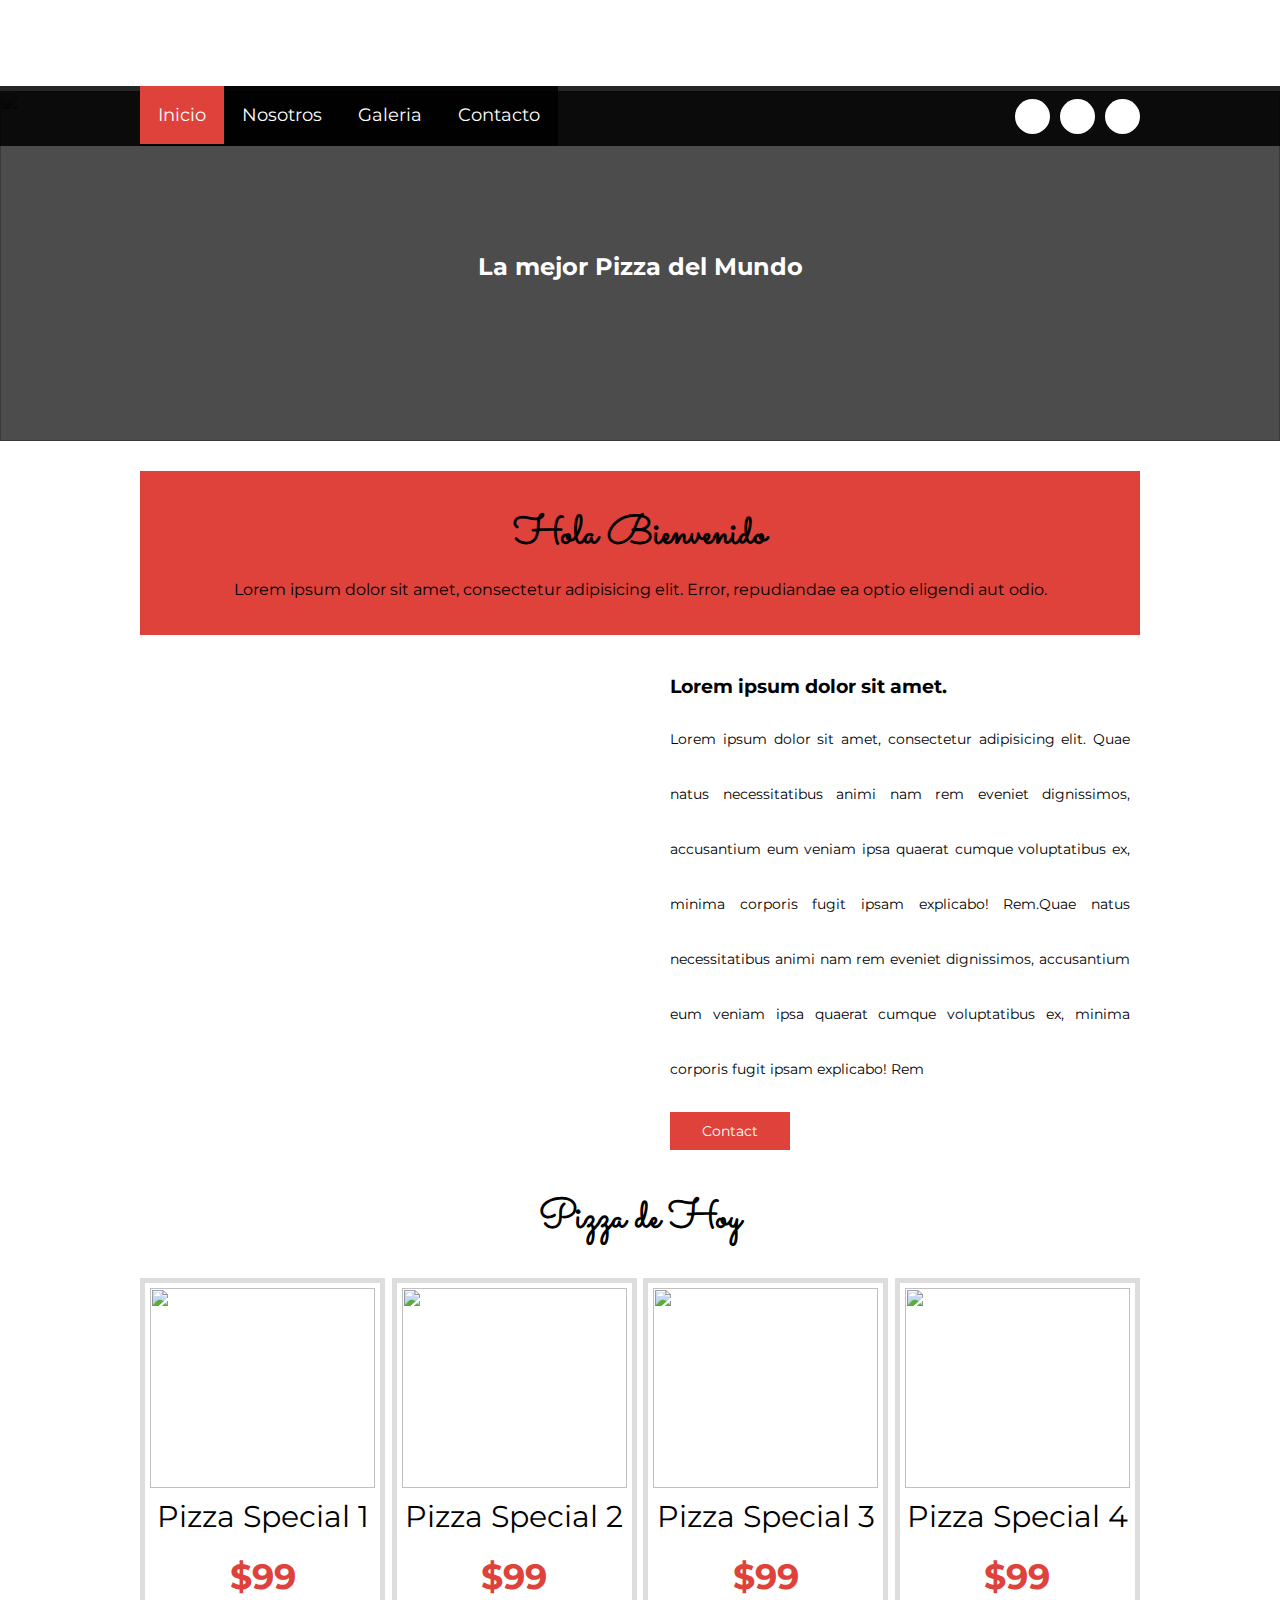
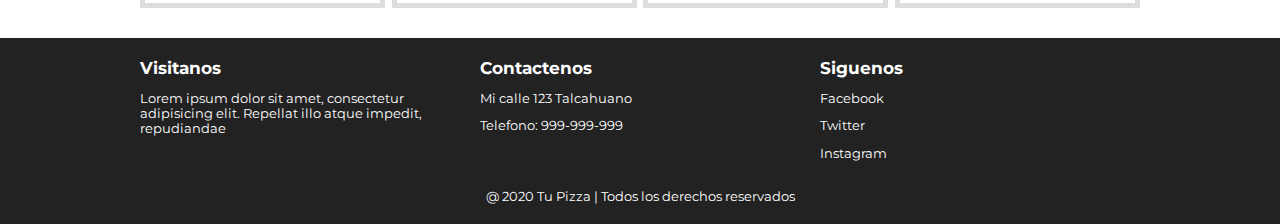
==== index.html @ 646cb121 "orden en index y en estilo (working)" ====
<!DOCTYPE html>
<html lang="es">
<head>
    <meta charset="UTF-8">
    <title>Home</title>
    <meta name="viewport" content="width=device-width, user-scalable=yes, initial-scale=1.0, maximum-scale=2.0, minimum-scale=1.0">
    <link rel="stylesheet" href="css/estilo.css">
    <link href="https://file.myfontastic.com/3j45yvRpaWhzeStdASehh9/icons.css" rel="stylesheet">
</head>

<body>
<!--cabezera con logo y datos-->
    <header class="main-header">
        <div class="container container--flex">
            <div class="logo-container column column--50">
                <h1 class="logo">Tu Pizza</h1>
            </div>
            <div class="main-header__contactInfo column column--50">
                <p class="main-header__contactInfo__phone">
                    <span class="icon-phone">999-9999
                    </span>
                </p>
                <p class="main-header__contactInfo__addres">
                    <span class="icon-location">Mi calle 123 Talcahuano</span>
                </p>
                
            </div>
        </div>
    </header>

<!-- menu navegacion -->
    <nav class="main_nav">
        <div class="container container--flex">
            <span class="icon-menu" id="btnmenu"></span>
            <ul class="menu" id="menu">
                <li class="menu__item"><a href="/" class="menu__link menu__link--select">Inicio</a></li>
                <li class="menu__item"><a href="nosotros.html" class="menu__link">Nosotros</a></li>
                <li class="menu__item"><a href="galeria.html" class="menu__link">Galeria</a></li>
                <li class="menu__item"><a href="contacto.html" class="menu__link">Contacto</a></li>
            </ul>
            <div class="social-icon">
                <a href="" class="social-icon__link"><span class="icon-facebook"></span></a>
                <a href="" class="social-icon__link"><span class="icon-twitter"></span></a>
                <a href="" class="social-icon__link"><span class="icon-instagram"></span></a>
            </div>
        </div>
    </nav>

<!--Banner-->
    <section class="banner">
        <img src="img/banner.jpg" alt="" class="banner__img">
        <div class="banner__content">La mejor Pizza del Mundo</div>
    </section>

<!--principal-->
    <main class="main">

        <section class="group--color">
            <div class="container">
                <h2 class="main__title">Hola Bienvenido</h2>
                <p class="main_txt">
                    Lorem ipsum dolor sit amet, consectetur adipisicing elit. Error, repudiandae ea optio eligendi aut odio.
                </p>
            </div>
        </section>

        <section class="group main__about_description">
            <div class="container container--flex">
                <div class="column column--50">
                    <img src="img/pizza1.jpg" alt="">
                </div>
                <div class="column column--50">
                    <h3 class="column__title">Lorem ipsum dolor sit amet.</h3>
                    <p class="column__txt">Lorem ipsum dolor sit amet, consectetur adipisicing elit. Quae natus necessitatibus animi nam rem eveniet dignissimos, accusantium eum veniam ipsa quaerat cumque voluptatibus ex, minima corporis fugit ipsam explicabo! Rem.Quae natus necessitatibus animi nam rem eveniet dignissimos, accusantium eum veniam ipsa quaerat cumque voluptatibus ex, minima corporis fugit ipsam explicabo! Rem</p>
                    <a href="" class="btn btn--contact">Contact</a>
                </div>
            </div>
        </section>

        <section class="group today-special">
            <h2 class="group__title">Pizza de Hoy</h2>
            <div class="container container--flex">
                <div class="column column--50--25">
                    <img src="img/plato1.jpg" alt="" class="today-special__img">
                    <div class="today-special__tittle">Pizza Special 1</div>
                    <div class="today-special__price">$99</div>
                </div>
                <div class="column column--50--25">
                    <img src="img/plato2.jpg" alt="" class="today-special__img">
                    <div class="today-special__tittle">Pizza Special 2</div>
                    <div class="today-special__price">$99</div>
                </div>
                <div class="column column--50--25">
                    <img src="img/plato3.jpg" alt="" class="today-special__img">
                    <div class="today-special__tittle">Pizza Special 3</div>
                    <div class="today-special__price">$99</div>
                </div>
                <div class="column column--50--25">
                    <img src="img/plato4.jpg" alt="" class="today-special__img">
                    <div class="today-special__tittle">Pizza Special 4</div>
                    <div class="today-special__price">$99</div>
                </div>
            </div>
        </section>
      
    </main>

<!--pie de pagina-->
    <footer class="main-footer">
        <div class="container container--flex">
            <div class="column column--33">
                <h2 class="column__title">Visitanos</h2>
                <p class="column__txt">Lorem ipsum dolor sit amet, consectetur adipisicing elit. Repellat illo atque impedit, repudiandae </p>
            </div>
            <div class="column column--33">
                <h2 class="column__title">Contactenos</h2>
                <p class="column__txt">Mi calle 123 Talcahuano</p>
                <p class="column__txt">Telefono: 999-999-999</p>
               
            </div>
            <div class="column column--33">
                <h2 class="column__title">Siguenos</h2>
                <p class="column__txt"><a href="" class="icon-facebook">Facebook</a></p>
                <p class="column__txt"><a href="" class="icon-twitter">Twitter</a></p>
                <p class="column__txt"><a href="" class="icon-instagram">Instagram</a></p>
            </div>
            <p class="copy">@ 2020 Tu Pizza | Todos los derechos reservados</p>
        </div>
    </footer>

<!--javascript-->
    <script src="js/menu.js"></script>
</body>
</html>
---- css/estilo.css ----
@import url('https://fonts.googleapis.com/css2?family=Montserrat:wght@300&family=Sacramento&display=swap');
*{
    box-sizing: border-box;
}

body{
    font-family: 'Montserrat', sans-serif;
    margin: 0;
}

/*----------------Estilos Base------------------*/
img{
    display: block;
    width: 100%;
    max-width: 100%;
}

h1,h2,h3,h4,h5{
    margin: 0;
}

.container{
    width: 100%;
    margin: auto;
}

.container--flex{
    display: flex;
    flex-wrap: wrap;
    justify-content: space-between;
    align-items: center;
}

.column{
    width: 100%;
}

/*----------------Estilos Header------------------*/
.main-header{
    width: 100%;
}

.logo{
    font-size: 1.9em;
    color: #de423a;
    padding: 10px;
    font-family: 'Sacramento', cursive;        
}

.main-header__contactInfo__phone{
    background:#de423a;
    color: #fff;
    padding: 10px;
    margin: 0;
}

.main-header__contactInfo__addres{
    padding: 10px;
    margin: 0px;
}

.main-header [class*="icon-"]:before{
    position: relative;
    top:2px;
    right: 3px;
}

/*----------------Estilos Menu------------------*/
.main_nav{
    width: 100%;
    position:relative;
    z-index: 2000;  
    padding: 10px;
}

.icon-menu{
	display: block;
    color: #fff;
    border: 1px solid #fff;
    border-radius: 3px;
    width: 40px;
    height: 40px;
    line-height: 45px;
    text-align: center;
    cursor:pointer;
    font-size: 1.5em;
}

.social-icon{
    display: flex;
    justify-content: space-between;
}

.social-icon [class*="icon-"]{
    color: black;
    margin-left: 10px;
    display: flex;
    justify-content: center;
    align-items: center;
    font-size: 1.3em;
    width: 35px;
    height: 35px;
    background: #fff;
    border-radius: 50%;
}

.social-icon__link{
    text-decoration: none;
}

.menu{    
    position: absolute;
    top: 75px;
    left: 0;
    width: 100%;
    background: rgba(0,0,0,.85);
    padding:0px;
    margin:0px;
    z-index: 2000px;
    list-style: none;
    text-align: center;
    font-size: 18px;
    height: 0;
    overflow: hidden;
	transition: height .3s linear;
}

.menu__link{
    display: block;
    padding: 15px;
    color: white;
    text-align: center;
    text-decoration: none;    
}

.menu__link:hover{
     background-color: #DE423A;
}

.menu__link--select{
    background-color: #DE423A;
    
}

.mostrar{
    height: 210px;
}

/*----------------Estilos Banner------------------*/
.banner{
    margin-top:-55px;
    position: relative;
}

.banner:before {
    content:'';
    position: absolute;
    width: 100%;
    height: 100%;
    background: rgba(0, 0, 0, 0.7);
    z-index: 1000;
    top: 0;
}

.banner__img{
    width: 100%;
    height: 350px;
    object-fit:cover
}

.banner__content {
    width: 70%;
    color: white;
    text-align:center;
    position: absolute;
    z-index: 1500;
    top: 50%;
    left: 50%;
    transform: translateX(-50%) translateY(-50%);
    font-size: 1.5em;
    font-weight:bold; 
}

/*----------------Estilos Principales------------------*/
.group--color .container{
	background-color: #DE423A;
	padding: 10px;
	text-align: center;
}

.main__title{
	margin: 15px 0;
	font-size: 2.8em;
	font-family: 'Sacramento',cursive;	
}

.column__title{
	font-size: 1.3em;
}

.main__about_description .column:nth-child(2){
	padding: 10px;
}

.btn{	
	display: block;
	text-align: center;
	text-decoration: none;
	width: 120px;
	background: #DE423A;
	color: #fff;
	padding:10px;
	margin: 10px auto;
}

.group__title{
	font-family:'Sacramento',cursive;
	text-align: center;
	font-weight: bold;
	font-size: 1.8em;
	margin: 30px;
}

.today-special .column {
	margin-bottom: 30px;
	text-align: center;
}

.today-special__img{
	margin: auto;
	max-width: 350px;
}

.today-special__tittle{
	
	font-size: 1.3em;
	padding-top: 10px;
	padding-bottom: 20px;
}

.today-special__price{
	font-size: 1.5em;
	color: #DE423a;
	font-weight: bold;
}

/*----------------Estilos Principales------------------*/
.main-footer{
	background: #222;
	color: #fff;
	padding: 10px;
	padding-top: 20px;
	padding-bottom: 20px;
	font-size: .8em;
}

.copy{
	text-align: center;
	margin: auto;
	margin-top: 15px;	
}

.main-footer [class*="icon-"] {
	color: #fff;
	text-decoration: none;
}

.main-footer [class*="icon-"]:before{
	position: relative;
	top: 3px;
	right: 5px;
}

/*----------------Estilos Responsivos------------------*/
@media screen and (min-width:480px){
	.logo{
		color: #fff;
	}

	.main-header__contactInfo{
		text-align:right;
	}

	.banner{
		 margin-top: -55px;
		/* z-index: -1000; */
	}

	.main-header__contactInfo__phone{
		background: none;
	}

	.main-header__contactInfo__addres{
		color: #fff;
	}

	.main_nav{
		background:rgba(0,0,0,0.85);
	}

	/* .banner__content{
		font-size:1.5em;
	} */

	.column--50{
		width: 49%;
	}

	.column--50--25{
		width: 49%;
	}

	.column--33{
		width: 32%;
	}
	
	.main__about_description .column:nth-child(2){
		padding-left: 20px;
		font-size: .9em;	
	}

	.main__about_description .btn{
		margin: 0;
	}

	.today-special .column {
		border: 5px solid #ddd;
		padding: 5px;
	}

	.today-special__img{
		height: 200px;
		object-fit: cover;
	}

	.main-footer .container--flex{
		align-items: flex-start;
	}
}

@media screen and (min-width:1024px){
.container{
		width: 1000px
	}

	.logo{
		padding-top: 20px;
		font-size: 2em;	
	}
		
	.main-header__contactInfo__phone,
	.main-header__contactInfo__addres{
		font-size: 1.18em;
		padding-right: 0px;
	}
	
	.main_nav{
    	padding: 0px;
	}
	
	/* .banner__content{
		font-size:2.5em;
	} */
	
	.icon-menu{
		display: none;
	}
	
	.menu{
		position: static;
		display: flex;
		height: 60px;
		width: auto;
	}
	
	.menu__link{
    	padding: 18px;
	}

	.group--color .container{
		margin-top: 30px;
		margin-bottom: 30px;
		padding: 20px
	}

	.main__title{
		font-size: 2.5em;
	}

	.main__about_description .column--50:nth-child(2) .column__txt{
		line-height: 55px;
		text-align: justify;
	}

	.group__title{
		font-size: 2.5em;
	}

	.column--50--25{
		width: 24.5%;
	}

	.today-special__tittle{
		font-size: 1.9em;
	}

	.today-special__price{
	font-size: 2.2em;
	}
}
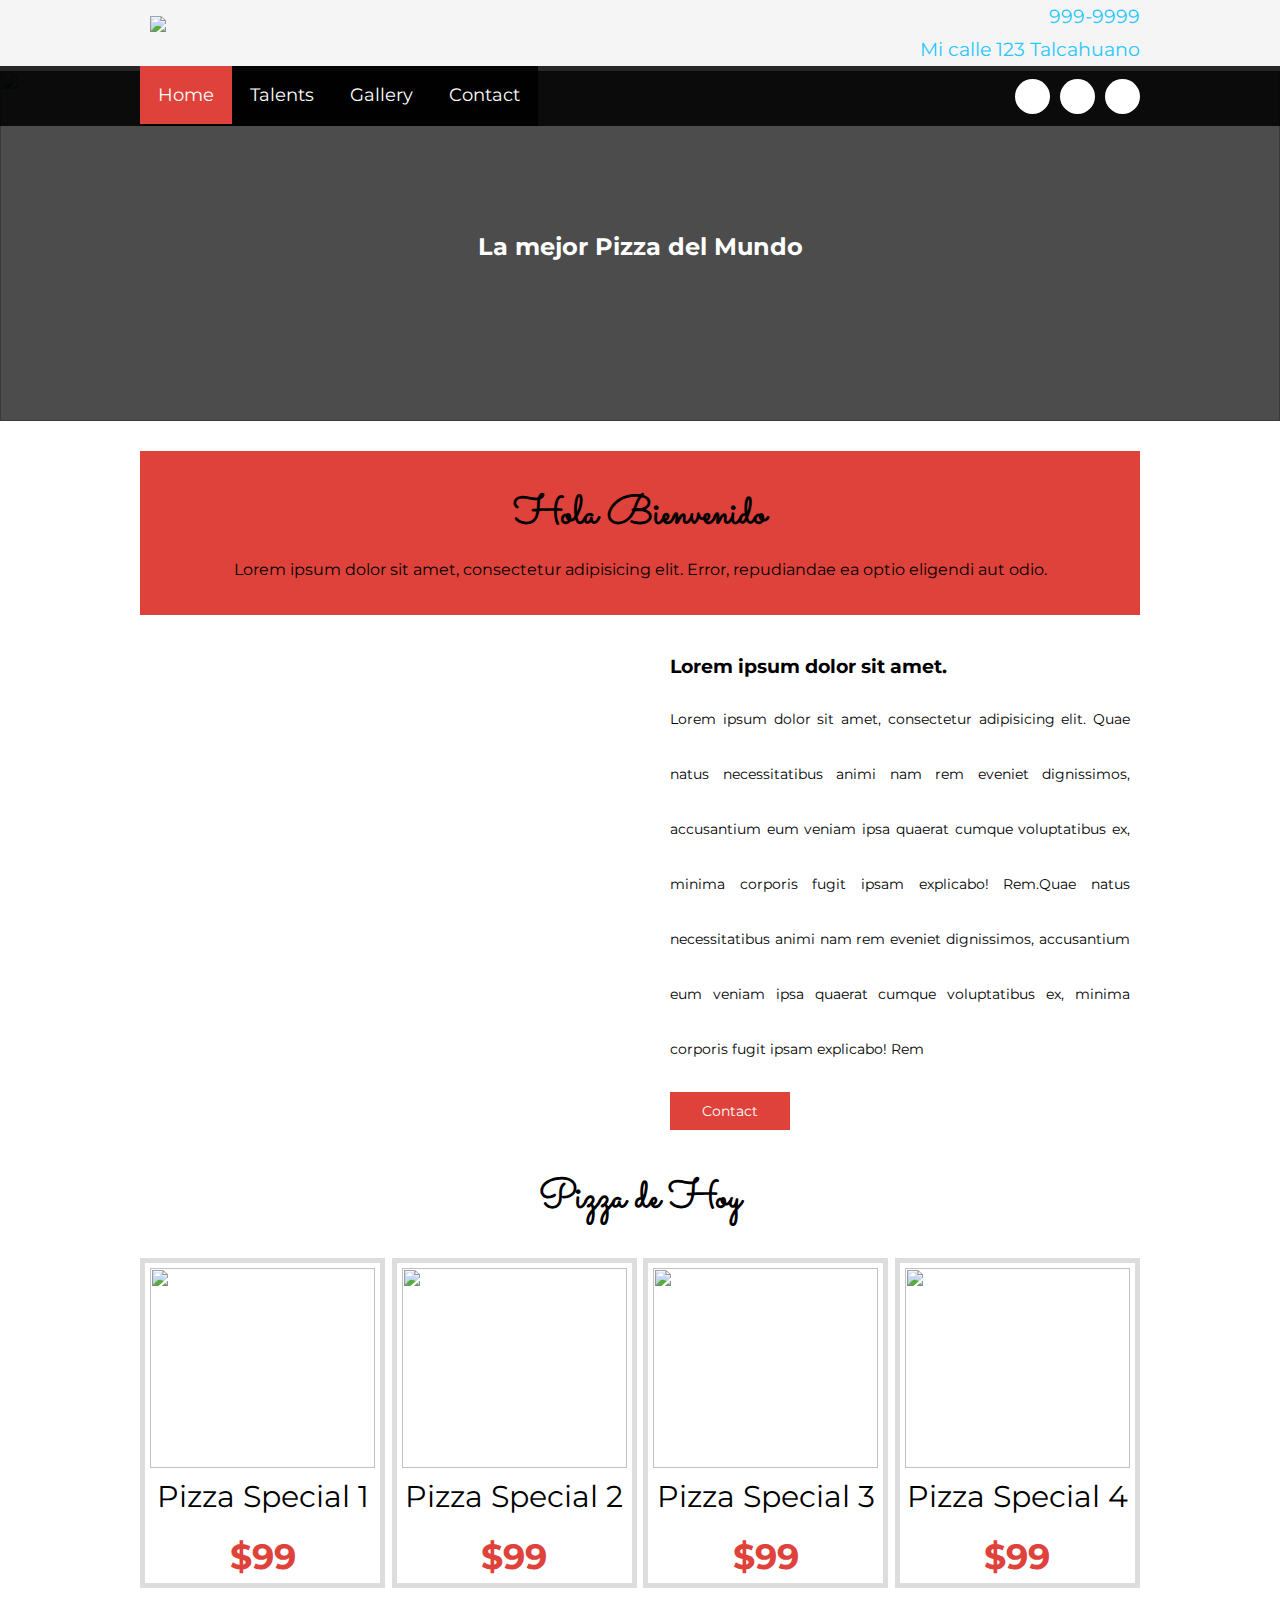
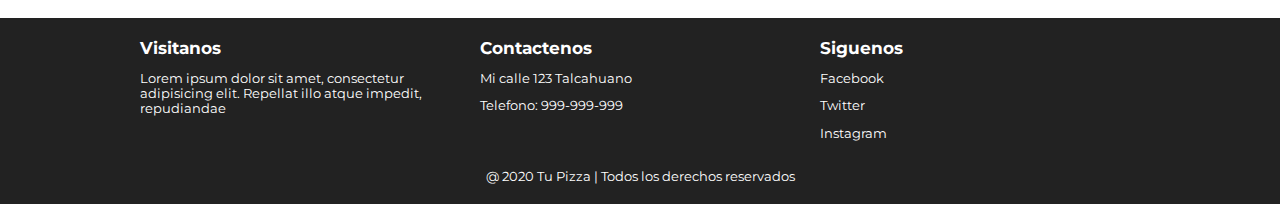
==== commit 06de93ac: "header finished" ====
--- a/index.html
+++ b/index.html
@@ -4,7 +4,7 @@
     <meta charset="UTF-8">
     <title>Home</title>
     <meta name="viewport" content="width=device-width, user-scalable=yes, initial-scale=1.0, maximum-scale=2.0, minimum-scale=1.0">
-    <link rel="stylesheet" href="css/estilo.css">
+    <link rel="stylesheet" href="css/style.css">
     <link href="https://file.myfontastic.com/3j45yvRpaWhzeStdASehh9/icons.css" rel="stylesheet">
 </head>
 
@@ -13,7 +13,10 @@
     <header class="main-header">
         <div class="container container--flex">
             <div class="logo-container column column--50">
-                <h1 class="logo">Tu Pizza</h1>
+                <!-- <a>
+                </a> -->
+                <img class="img-logo " src="./Images/hololive_logo.png"/>
+                <!-- <h1 class="logo">Tu Pizza</h1> -->
             </div>
             <div class="main-header__contactInfo column column--50">
                 <p class="main-header__contactInfo__phone">
@@ -23,7 +26,6 @@
                 <p class="main-header__contactInfo__addres">
                     <span class="icon-location">Mi calle 123 Talcahuano</span>
                 </p>
-                
             </div>
         </div>
     </header>
@@ -33,10 +35,10 @@
         <div class="container container--flex">
             <span class="icon-menu" id="btnmenu"></span>
             <ul class="menu" id="menu">
-                <li class="menu__item"><a href="/" class="menu__link menu__link--select">Inicio</a></li>
-                <li class="menu__item"><a href="nosotros.html" class="menu__link">Nosotros</a></li>
-                <li class="menu__item"><a href="galeria.html" class="menu__link">Galeria</a></li>
-                <li class="menu__item"><a href="contacto.html" class="menu__link">Contacto</a></li>
+                <li class="menu__item"><a href="/" class="menu__link menu__link--select">Home</a></li>
+                <li class="menu__item"><a href="aboutus.html" class="menu__link">Talents</a></li>
+                <li class="menu__item"><a href="gallery.html" class="menu__link">Gallery</a></li>
+                <li class="menu__item"><a href="contact.html" class="menu__link">Contact</a></li>
             </ul>
             <div class="social-icon">
                 <a href="" class="social-icon__link"><span class="icon-facebook"></span></a>
--- a/css/style.css
+++ b/css/style.css
@@ -0,0 +1,423 @@
+@import url('https://fonts.googleapis.com/css2?family=Montserrat:wght@300&family=Sacramento&display=swap');
+*{
+    box-sizing: border-box;
+}
+
+body{
+    font-family: 'Montserrat', sans-serif;
+    margin: 0;
+}
+
+/*----------------Estilos Base------------------*/
+img{
+    display: block;
+    width: 100%;
+    max-width: 100%;
+}
+
+h1,h2,h3,h4,h5{
+    margin: 0;
+}
+
+.container{
+    width: 100%;
+    margin: auto;
+}
+
+.container--flex{
+    display: flex;
+    flex-wrap: wrap;
+    justify-content: space-between;
+    align-items: center;
+}
+
+.column{
+    width: 100%;
+}
+
+/*----------------Estilos Header------------------*/
+.main-header{
+    width: 100%;
+	background-color: whitesmoke;
+
+}
+
+/* .logo{
+    font-size: 1.9em;
+    color: #de423a;
+    padding: 10px;
+    font-family: 'Sacramento', cursive;        
+} */
+
+.img-logo{
+	height: 55px; 
+	width: auto; 
+	padding: 10px;
+	align-self: center;
+}
+
+.main-header__contactInfo__phone{
+    background:#27C7FE;
+    color: whitesmoke;
+    padding: 5px;
+    margin: 0;
+}
+
+.main-header__contactInfo__addres{
+    background:#27C7FE;
+	color: whitesmoke;
+    padding: 5px;
+    margin: 0px;
+}
+
+.main-header [class*="icon-"]:before{
+    position: relative;
+    top:2px;
+    right: 3px;
+}
+
+/*----------------Estilos Menu------------------*/
+.main_nav{
+    width: 100%;
+    position:relative;
+    z-index: 2000;  
+    padding: 10px;
+}
+
+.icon-menu{
+	display: block;
+    color: #ffffff;
+    border: 1px solid #fff;
+    border-radius: 3px;
+    width: 40px;
+    height: 40px;
+    line-height: 45px;
+    text-align: center;
+    cursor:pointer;
+    font-size: 1.5em;
+}
+
+.social-icon{
+    display: flex;
+    justify-content: space-between;
+}
+
+.social-icon [class*="icon-"]{
+    color: black;
+    margin-left: 10px;
+    display: flex;
+    justify-content: center;
+    align-items: center;
+    font-size: 1.3em;
+    width: 35px;
+    height: 35px;
+    background: #fff;
+    border-radius: 50%;
+}
+
+.social-icon__link{
+    text-decoration: none;
+}
+
+.menu{    
+    position: absolute;
+    top: 75px;
+    left: 0;
+    width: 100%;
+    background: rgba(0,0,0,.85);
+    padding:0px;
+    margin:0px;
+    z-index: 2000px;
+    list-style: none;
+    text-align: center;
+    font-size: 18px;
+    height: 0;
+    overflow: hidden;
+	transition: height .3s linear;
+}
+
+.menu__link{
+    display: block;
+    padding: 15px;
+    color: white;
+    text-align: center;
+    text-decoration: none;    
+}
+
+.menu__link:hover{
+     background-color: #DE423A;
+}
+
+.menu__link--select{
+    background-color: #DE423A;
+    
+}
+
+.mostrar{
+    height: 210px;
+}
+
+/*----------------Estilos Banner------------------*/
+.banner{
+    margin-top:-55px;
+    position: relative;
+}
+
+.banner:before {
+    content:'';
+    position: absolute;
+    width: 100%;
+    height: 100%;
+    background: rgba(0, 0, 0, 0.7);
+    z-index: 1000;
+    top: 0;
+}
+
+.banner__img{
+    width: 100%;
+    height: 350px;
+    object-fit:cover
+}
+
+.banner__content {
+    width: 70%;
+    color: rgb(255, 255, 255);
+    text-align:center;
+    position: absolute;
+    z-index: 1500;
+    top: 50%;
+    left: 50%;
+    transform: translateX(-50%) translateY(-50%);
+    font-size: 1.5em;
+    font-weight:bold; 
+}
+
+/*----------------Estilos Principales------------------*/
+.group--color .container{
+	background-color: #DE423A;
+	padding: 10px;
+	text-align: center;
+}
+
+.main__title{
+	margin: 15px 0;
+	font-size: 2.8em;
+	font-family: 'Sacramento',cursive;	
+}
+
+.column__title{
+	font-size: 1.3em;
+}
+
+.main__about_description .column:nth-child(2){
+	padding: 10px;
+}
+
+.btn{	
+	display: block;
+	text-align: center;
+	text-decoration: none;
+	width: 120px;
+	background: #DE423A;
+	color: #fff;
+	padding:10px;
+	margin: 10px auto;
+}
+
+.group__title{
+	font-family:'Sacramento',cursive;
+	text-align: center;
+	font-weight: bold;
+	font-size: 1.8em;
+	margin: 30px;
+}
+
+.today-special .column {
+	margin-bottom: 30px;
+	text-align: center;
+}
+
+.today-special__img{
+	margin: auto;
+	max-width: 350px;
+}
+
+.today-special__tittle{
+	
+	font-size: 1.3em;
+	padding-top: 10px;
+	padding-bottom: 20px;
+}
+
+.today-special__price{
+	font-size: 1.5em;
+	color: #DE423a;
+	font-weight: bold;
+}
+
+/*----------------Estilos Principales------------------*/
+.main-footer{
+	background: #222;
+	color: #fff;
+	padding: 10px;
+	padding-top: 20px;
+	padding-bottom: 20px;
+	font-size: .8em;
+}
+
+.copy{
+	text-align: center;
+	margin: auto;
+	margin-top: 15px;	
+}
+
+.main-footer [class*="icon-"] {
+	color: #fff;
+	text-decoration: none;
+}
+
+.main-footer [class*="icon-"]:before{
+	position: relative;
+	top: 3px;
+	right: 5px;
+}
+
+/*----------------Estilos Responsivos------------------*/
+@media screen and (min-width:480px){
+	.logo{
+		color: #000000;
+	}
+
+	.main-header__contactInfo{
+		text-align:right;
+	}
+
+	.banner{
+		 margin-top: -55px;
+		/* z-index: -1000; */
+	}
+
+	.main-header__contactInfo__phone{
+		color:#27C7FE;
+		background: none;
+	}
+
+	.main-header__contactInfo__addres{
+		color:#27C7FE;
+		background: none;
+	}
+
+	.main_nav{
+		background:rgba(0,0,0,0.85);
+	}
+
+	/* .banner__content{
+		font-size:1.5em;
+	} */
+
+	.column--50{
+		width: 49%;
+	}
+
+	.column--50--25{
+		width: 49%;
+	}
+
+	.column--33{
+		width: 32%;
+	}
+	
+	.main__about_description .column:nth-child(2){
+		padding-left: 20px;
+		font-size: .9em;	
+	}
+
+	.main__about_description .btn{
+		margin: 0;
+	}
+
+	.today-special .column {
+		border: 5px solid #ddd;
+		padding: 5px;
+	}
+
+	.today-special__img{
+		height: 200px;
+		object-fit: cover;
+	}
+
+	.main-footer .container--flex{
+		align-items: flex-start;
+	}
+}
+
+@media screen and (min-width:1024px){
+.container{
+		width: 1000px
+	}
+
+	.logo{
+		padding-top: 20px;
+		font-size: 2em;	
+	}
+		
+	.main-header__contactInfo__phone,
+	.main-header__contactInfo__addres{
+		font-size: 1.18em;
+		padding-right: 0px;
+	}
+	
+	.main_nav{
+    	padding: 0px;
+	}
+	
+	/* .banner__content{
+		font-size:2.5em;
+	} */
+	
+	.icon-menu{
+		display: none;
+	}
+	
+	.menu{
+		position: static;
+		display: flex;
+		height: 60px;
+		width: auto;
+	}
+	
+	.menu__link{
+    	padding: 18px;
+	}
+
+	.group--color .container{
+		margin-top: 30px;
+		margin-bottom: 30px;
+		padding: 20px
+	}
+
+	.main__title{
+		font-size: 2.5em;
+	}
+
+	.main__about_description .column--50:nth-child(2) .column__txt{
+		line-height: 55px;
+		text-align: justify;
+	}
+
+	.group__title{
+		font-size: 2.5em;
+	}
+
+	.column--50--25{
+		width: 24.5%;
+	}
+
+	.today-special__tittle{
+		font-size: 1.9em;
+	}
+
+	.today-special__price{
+	font-size: 2.2em;
+	}
+}
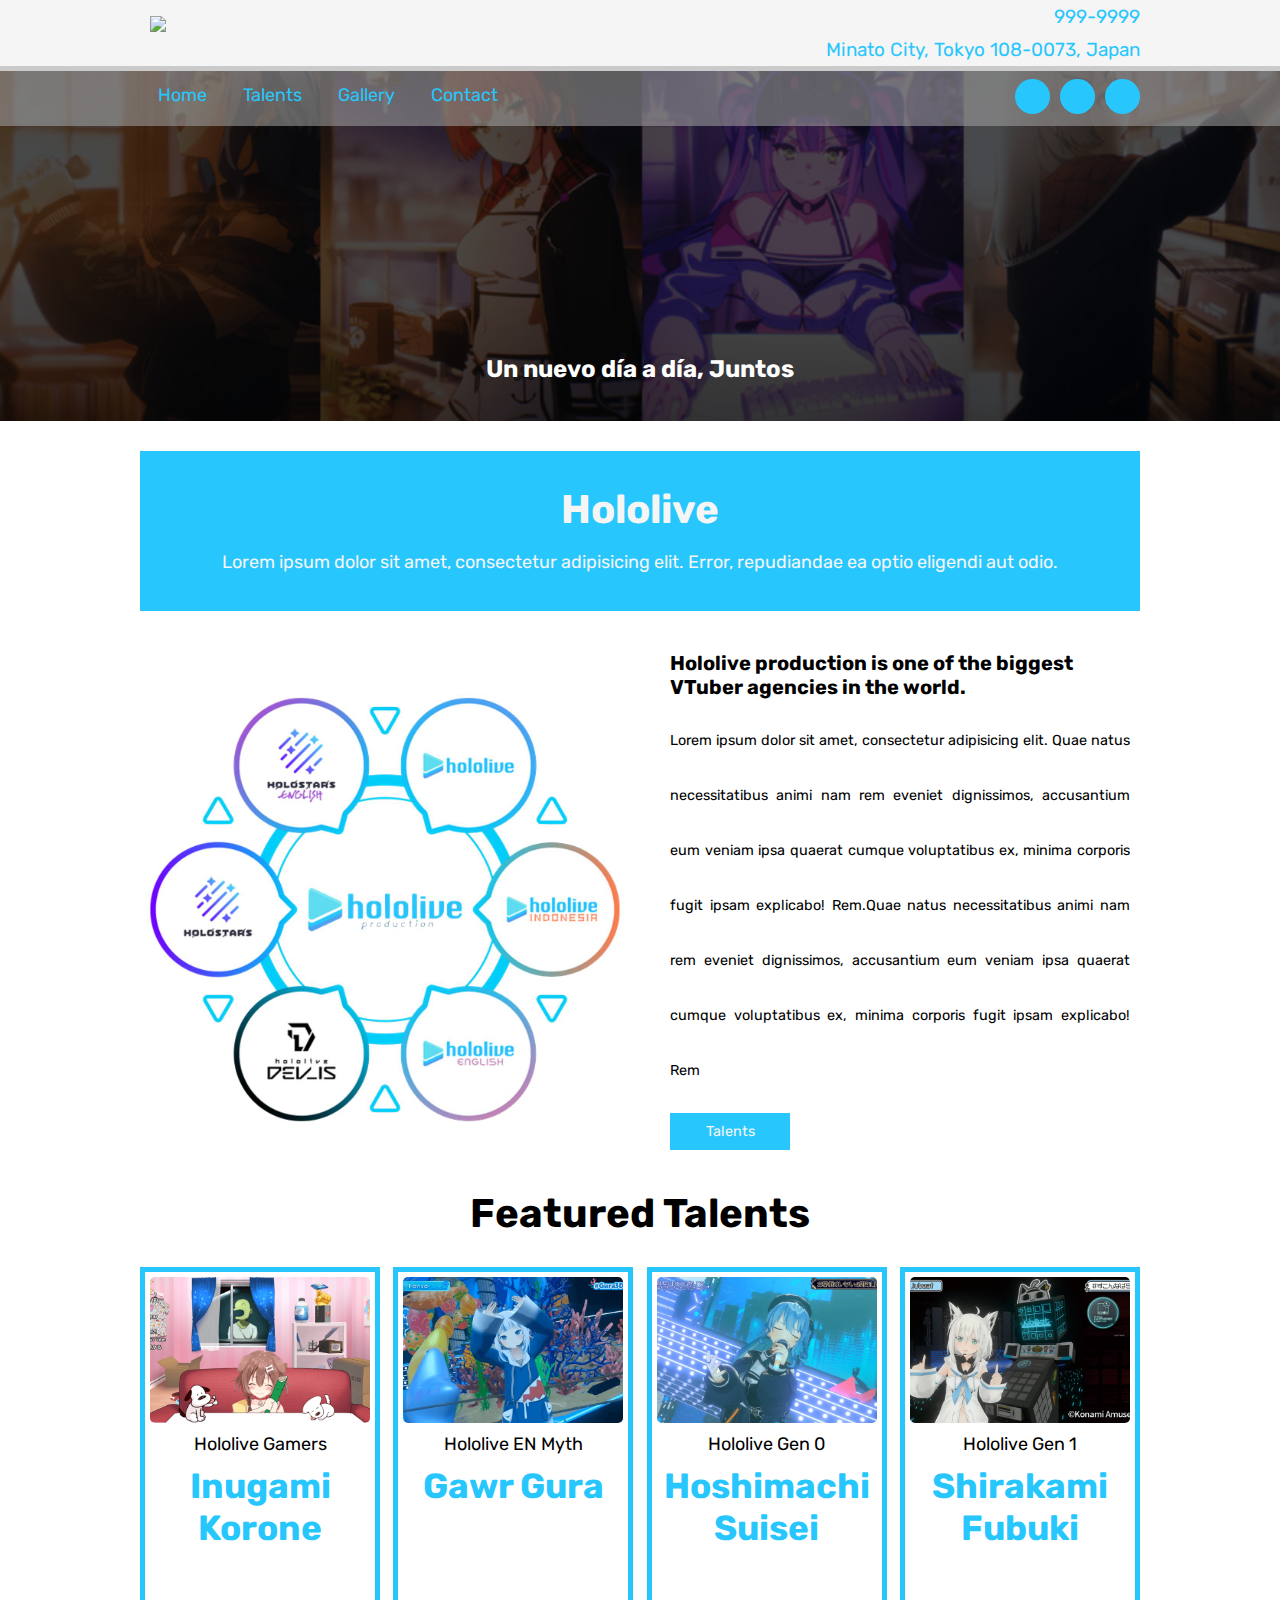
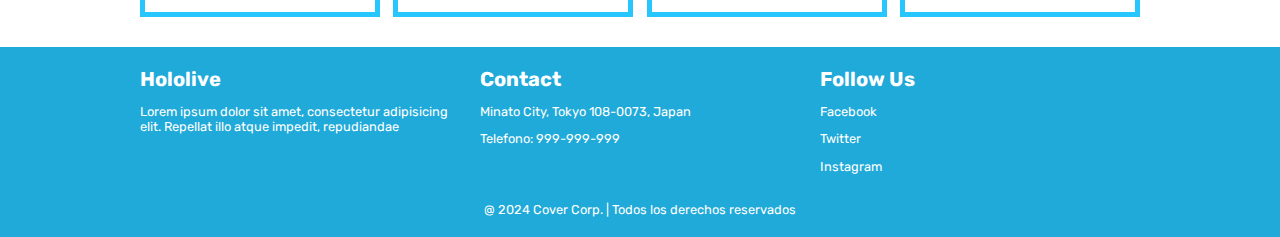
==== commit 5c1214be: "index and styles ready (working)" ====
--- a/index.html
+++ b/index.html
@@ -6,6 +6,7 @@
     <meta name="viewport" content="width=device-width, user-scalable=yes, initial-scale=1.0, maximum-scale=2.0, minimum-scale=1.0">
     <link rel="stylesheet" href="css/style.css">
     <link href="https://file.myfontastic.com/3j45yvRpaWhzeStdASehh9/icons.css" rel="stylesheet">
+    
 </head>
 
 <body>
@@ -24,7 +25,7 @@
                     </span>
                 </p>
                 <p class="main-header__contactInfo__addres">
-                    <span class="icon-location">Mi calle 123 Talcahuano</span>
+                    <span class="icon-location">Minato City, Tokyo 108-0073, Japan</span>
                 </p>
             </div>
         </div>
@@ -41,17 +42,17 @@
                 <li class="menu__item"><a href="contact.html" class="menu__link">Contact</a></li>
             </ul>
             <div class="social-icon">
-                <a href="" class="social-icon__link"><span class="icon-facebook"></span></a>
-                <a href="" class="social-icon__link"><span class="icon-twitter"></span></a>
-                <a href="" class="social-icon__link"><span class="icon-instagram"></span></a>
+                <a href="https://www.facebook.com/hololivetv" class="social-icon__link"><span class="icon-facebook"></span></a>
+                <a href="https://twitter.com/hololive_En" class="social-icon__link"><span class="icon-twitter"></span></a>
+                <a href="https://www.instagram.com/hololiveproduction_en/" class="social-icon__link"><span class="icon-instagram"></span></a>
             </div>
         </div>
     </nav>
 
 <!--Banner-->
     <section class="banner">
-        <img src="img/banner.jpg" alt="" class="banner__img">
-        <div class="banner__content">La mejor Pizza del Mundo</div>
+        <img src="images/hololive_banner.png" alt="" class="banner__img">
+        <div class="banner__content">Un nuevo día a día, Juntos</div>
     </section>
 
 <!--principal-->
@@ -59,7 +60,7 @@
 
         <section class="group--color">
             <div class="container">
-                <h2 class="main__title">Hola Bienvenido</h2>
+                <h2 class="main__title">Hololive</h2>
                 <p class="main_txt">
                     Lorem ipsum dolor sit amet, consectetur adipisicing elit. Error, repudiandae ea optio eligendi aut odio.
                 </p>
@@ -69,38 +70,38 @@
         <section class="group main__about_description">
             <div class="container container--flex">
                 <div class="column column--50">
-                    <img src="img/pizza1.jpg" alt="">
+                    <img src="images/hololive_branchs.jpg" alt="" style="padding-top: 15px;">
                 </div>
                 <div class="column column--50">
-                    <h3 class="column__title">Lorem ipsum dolor sit amet.</h3>
+                    <h3 class="column__title">Hololive production is one of the biggest VTuber agencies in the world.</h3>
                     <p class="column__txt">Lorem ipsum dolor sit amet, consectetur adipisicing elit. Quae natus necessitatibus animi nam rem eveniet dignissimos, accusantium eum veniam ipsa quaerat cumque voluptatibus ex, minima corporis fugit ipsam explicabo! Rem.Quae natus necessitatibus animi nam rem eveniet dignissimos, accusantium eum veniam ipsa quaerat cumque voluptatibus ex, minima corporis fugit ipsam explicabo! Rem</p>
-                    <a href="" class="btn btn--contact">Contact</a>
+                    <a href="" class="btn btn--contact">Talents</a>
                 </div>
             </div>
         </section>
 
-        <section class="group today-special">
-            <h2 class="group__title">Pizza de Hoy</h2>
+        <section class="group featured_talent">
+            <h2 class="group__title">Featured Talents</h2>
             <div class="container container--flex">
                 <div class="column column--50--25">
-                    <img src="img/plato1.jpg" alt="" class="today-special__img">
-                    <div class="today-special__tittle">Pizza Special 1</div>
-                    <div class="today-special__price">$99</div>
+                    <img src="images/talent1.png" alt="" class="featured_talent_img">
+                    <div class="featured_talent__gen">Hololive Gamers</div>
+                    <div class="featured_talent__name">Inugami Korone</div>
                 </div>
                 <div class="column column--50--25">
-                    <img src="img/plato2.jpg" alt="" class="today-special__img">
-                    <div class="today-special__tittle">Pizza Special 2</div>
-                    <div class="today-special__price">$99</div>
+                    <img src="images/talent4.png" alt="" class="featured_talent_img">
+                    <div class="featured_talent__gen">Hololive EN Myth</div>
+                    <div class="featured_talent__name">Gawr Gura</div>
                 </div>
                 <div class="column column--50--25">
-                    <img src="img/plato3.jpg" alt="" class="today-special__img">
-                    <div class="today-special__tittle">Pizza Special 3</div>
-                    <div class="today-special__price">$99</div>
+                    <img src="images/talent2.png" alt="" class="featured_talent_img">
+                    <div class="featured_talent__gen">Hololive Gen 0</div>
+                    <div class="featured_talent__name">Hoshimachi Suisei</div>
                 </div>
                 <div class="column column--50--25">
-                    <img src="img/plato4.jpg" alt="" class="today-special__img">
-                    <div class="today-special__tittle">Pizza Special 4</div>
-                    <div class="today-special__price">$99</div>
+                    <img src="images/talent3.png" alt="" class="featured_talent_img">
+                    <div class="featured_talent__gen">Hololive Gen 1</div>
+                    <div class="featured_talent__name">Shirakami Fubuki</div>
                 </div>
             </div>
         </section>
@@ -111,22 +112,22 @@
     <footer class="main-footer">
         <div class="container container--flex">
             <div class="column column--33">
-                <h2 class="column__title">Visitanos</h2>
+                <h2 class="column__title">Hololive</h2>
                 <p class="column__txt">Lorem ipsum dolor sit amet, consectetur adipisicing elit. Repellat illo atque impedit, repudiandae </p>
             </div>
             <div class="column column--33">
-                <h2 class="column__title">Contactenos</h2>
-                <p class="column__txt">Mi calle 123 Talcahuano</p>
+                <h2 class="column__title">Contact</h2>
+                <p class="column__txt">Minato City, Tokyo 108-0073, Japan</p>
                 <p class="column__txt">Telefono: 999-999-999</p>
                
             </div>
             <div class="column column--33">
-                <h2 class="column__title">Siguenos</h2>
-                <p class="column__txt"><a href="" class="icon-facebook">Facebook</a></p>
-                <p class="column__txt"><a href="" class="icon-twitter">Twitter</a></p>
-                <p class="column__txt"><a href="" class="icon-instagram">Instagram</a></p>
+                <h2 class="column__title">Follow Us</h2>
+                <p class="column__txt"><a href="https://www.facebook.com/hololivetv" class="icon-facebook">Facebook</a></p>
+                <p class="column__txt"><a href="https://twitter.com/hololive_En" class="icon-twitter">Twitter</a></p>
+                <p class="column__txt"><a href="https://www.instagram.com/hololiveproduction_en/" class="icon-instagram">Instagram</a></p>
             </div>
-            <p class="copy">@ 2020 Tu Pizza | Todos los derechos reservados</p>
+            <p class="copy">@ 2024 Cover Corp. | Todos los derechos reservados</p>
         </div>
     </footer>
 
--- a/css/style.css
+++ b/css/style.css
@@ -1,10 +1,11 @@
 @import url('https://fonts.googleapis.com/css2?family=Montserrat:wght@300&family=Sacramento&display=swap');
+@import url('https://fonts.googleapis.com/css2?family=Rubik:ital,wght@0,300..900;1,300..900&display=swap');
 *{
     box-sizing: border-box;
 }
 
 body{
-    font-family: 'Montserrat', sans-serif;
+    font-family:'Rubik';
     margin: 0;
 }
 
@@ -78,6 +79,7 @@
 
 /*----------------Estilos Menu------------------*/
 .main_nav{
+	background:rgba(0,0,0,0.85);
     width: 100%;
     position:relative;
     z-index: 2000;  
@@ -103,7 +105,7 @@
 }
 
 .social-icon [class*="icon-"]{
-    color: black;
+    color: whitesmoke;
     margin-left: 10px;
     display: flex;
     justify-content: center;
@@ -111,7 +113,7 @@
     font-size: 1.3em;
     width: 35px;
     height: 35px;
-    background: #fff;
+    background: #27C7FE;
     border-radius: 50%;
 }
 
@@ -121,10 +123,10 @@
 
 .menu{    
     position: absolute;
-    top: 75px;
+    background:rgba(162, 162, 162, 0.563);
+    top: 60px;
     left: 0;
     width: 100%;
-    background: rgba(0,0,0,.85);
     padding:0px;
     margin:0px;
     z-index: 2000px;
@@ -138,19 +140,19 @@
 
 .menu__link{
     display: block;
+    color: #27C7FE;
     padding: 15px;
-    color: white;
     text-align: center;
-    text-decoration: none;    
+    text-decoration: none;
 }
 
 .menu__link:hover{
-     background-color: #DE423A;
+	color:whitesmoke;
+	background-color:#27C7FE;
 }
 
 .menu__link--select{
-    background-color: #DE423A;
-    
+    color: #27C7FE;
 }
 
 .mostrar{
@@ -166,9 +168,9 @@
 .banner:before {
     content:'';
     position: absolute;
+    background: rgba(0, 0, 0, 0.7);
     width: 100%;
     height: 100%;
-    background: rgba(0, 0, 0, 0.7);
     z-index: 1000;
     top: 0;
 }
@@ -180,12 +182,12 @@
 }
 
 .banner__content {
+    position: absolute;
+	color: rgb(255, 255, 255);
     width: 70%;
-    color: rgb(255, 255, 255);
     text-align:center;
-    position: absolute;
     z-index: 1500;
-    top: 50%;
+    top: 85%;
     left: 50%;
     transform: translateX(-50%) translateY(-50%);
     font-size: 1.5em;
@@ -194,19 +196,30 @@
 
 /*----------------Estilos Principales------------------*/
 .group--color .container{
-	background-color: #DE423A;
+	background-color: #27C7FE;
 	padding: 10px;
 	text-align: center;
 }
 
 .main__title{
+	color: whitesmoke;
 	margin: 15px 0;
-	font-size: 2.8em;
-	font-family: 'Sacramento',cursive;	
+	font-size: 2.5em;
+	font-family:"rubik";
+	font-style:normal;	
+}
+
+.main_txt{
+	color: whitesmoke;
+	font-size: 18px;
 }
 
 .column__title{
-	font-size: 1.3em;
+	font-size: 20px;
+}
+
+.column__text{
+	font-size: 10px;
 }
 
 .main__about_description .column:nth-child(2){
@@ -218,46 +231,48 @@
 	text-align: center;
 	text-decoration: none;
 	width: 120px;
-	background: #DE423A;
-	color: #fff;
+	background: #27C7FE;
+	color: whitesmoke;
 	padding:10px;
 	margin: 10px auto;
 }
 
 .group__title{
-	font-family:'Sacramento',cursive;
+	font-family:'rubik',cursive;
 	text-align: center;
 	font-weight: bold;
-	font-size: 1.8em;
+	font-size: 30px;
 	margin: 30px;
 }
 
-.today-special .column {
+.featured_talent .column {
 	margin-bottom: 30px;
 	text-align: center;
 }
 
-.today-special__img{
+.featured_talent_img{
 	margin: auto;
 	max-width: 350px;
-}
-
-.today-special__tittle{
-	
-	font-size: 1.3em;
+	border-radius: 5px;
+}
+
+.featured_talent__gen{
+	
+	font-size: 15px;
 	padding-top: 10px;
-	padding-bottom: 20px;
-}
-
-.today-special__price{
-	font-size: 1.5em;
-	color: #DE423a;
+	padding-bottom: 10px;
+}
+
+.featured_talent__name{
+	font-size:25px;
+	color: #27C7FE;
 	font-weight: bold;
-}
-
-/*----------------Estilos Principales------------------*/
+	padding-bottom: 5px;
+}
+
+/*----------------Estilos footer------------------*/
 .main-footer{
-	background: #222;
+	background: #1faad9;
 	color: #fff;
 	padding: 10px;
 	padding-top: 20px;
@@ -265,6 +280,8 @@
 	font-size: .8em;
 }
 
+
+
 .copy{
 	text-align: center;
 	margin: auto;
@@ -283,7 +300,8 @@
 }
 
 /*----------------Estilos Responsivos------------------*/
-@media screen and (min-width:480px){
+@media screen and (min-width:480px){ 
+	/* movil */
 	.logo{
 		color: #000000;
 	}
@@ -336,12 +354,12 @@
 		margin: 0;
 	}
 
-	.today-special .column {
-		border: 5px solid #ddd;
+	.featured_talent .column {
+		border: 5px solid #27C7FE;
 		padding: 5px;
 	}
 
-	.today-special__img{
+	.featured_talent__img{
 		height: 200px;
 		object-fit: cover;
 	}
@@ -352,6 +370,7 @@
 }
 
 @media screen and (min-width:1024px){
+	/* completa */
 .container{
 		width: 1000px
 	}
@@ -369,6 +388,9 @@
 	
 	.main_nav{
     	padding: 0px;
+		background-color:#f5f5f590;
+		background:rgba(162, 162, 162, 0.563);
+
 	}
 	
 	/* .banner__content{
@@ -384,6 +406,8 @@
 		display: flex;
 		height: 60px;
 		width: auto;
+		background-color:#f5f5f500;
+
 	}
 	
 	.menu__link{
@@ -410,14 +434,15 @@
 	}
 
 	.column--50--25{
-		width: 24.5%;
-	}
-
-	.today-special__tittle{
-		font-size: 1.9em;
-	}
-
-	.today-special__price{
-	font-size: 2.2em;
-	}
-}
+		width: 24%;
+		height: 350px;
+	}
+
+	.featured_talent__gen{
+		font-size: 18px;
+	}
+
+	.featured_talent__name{
+		font-size: 35px;
+	}
+}
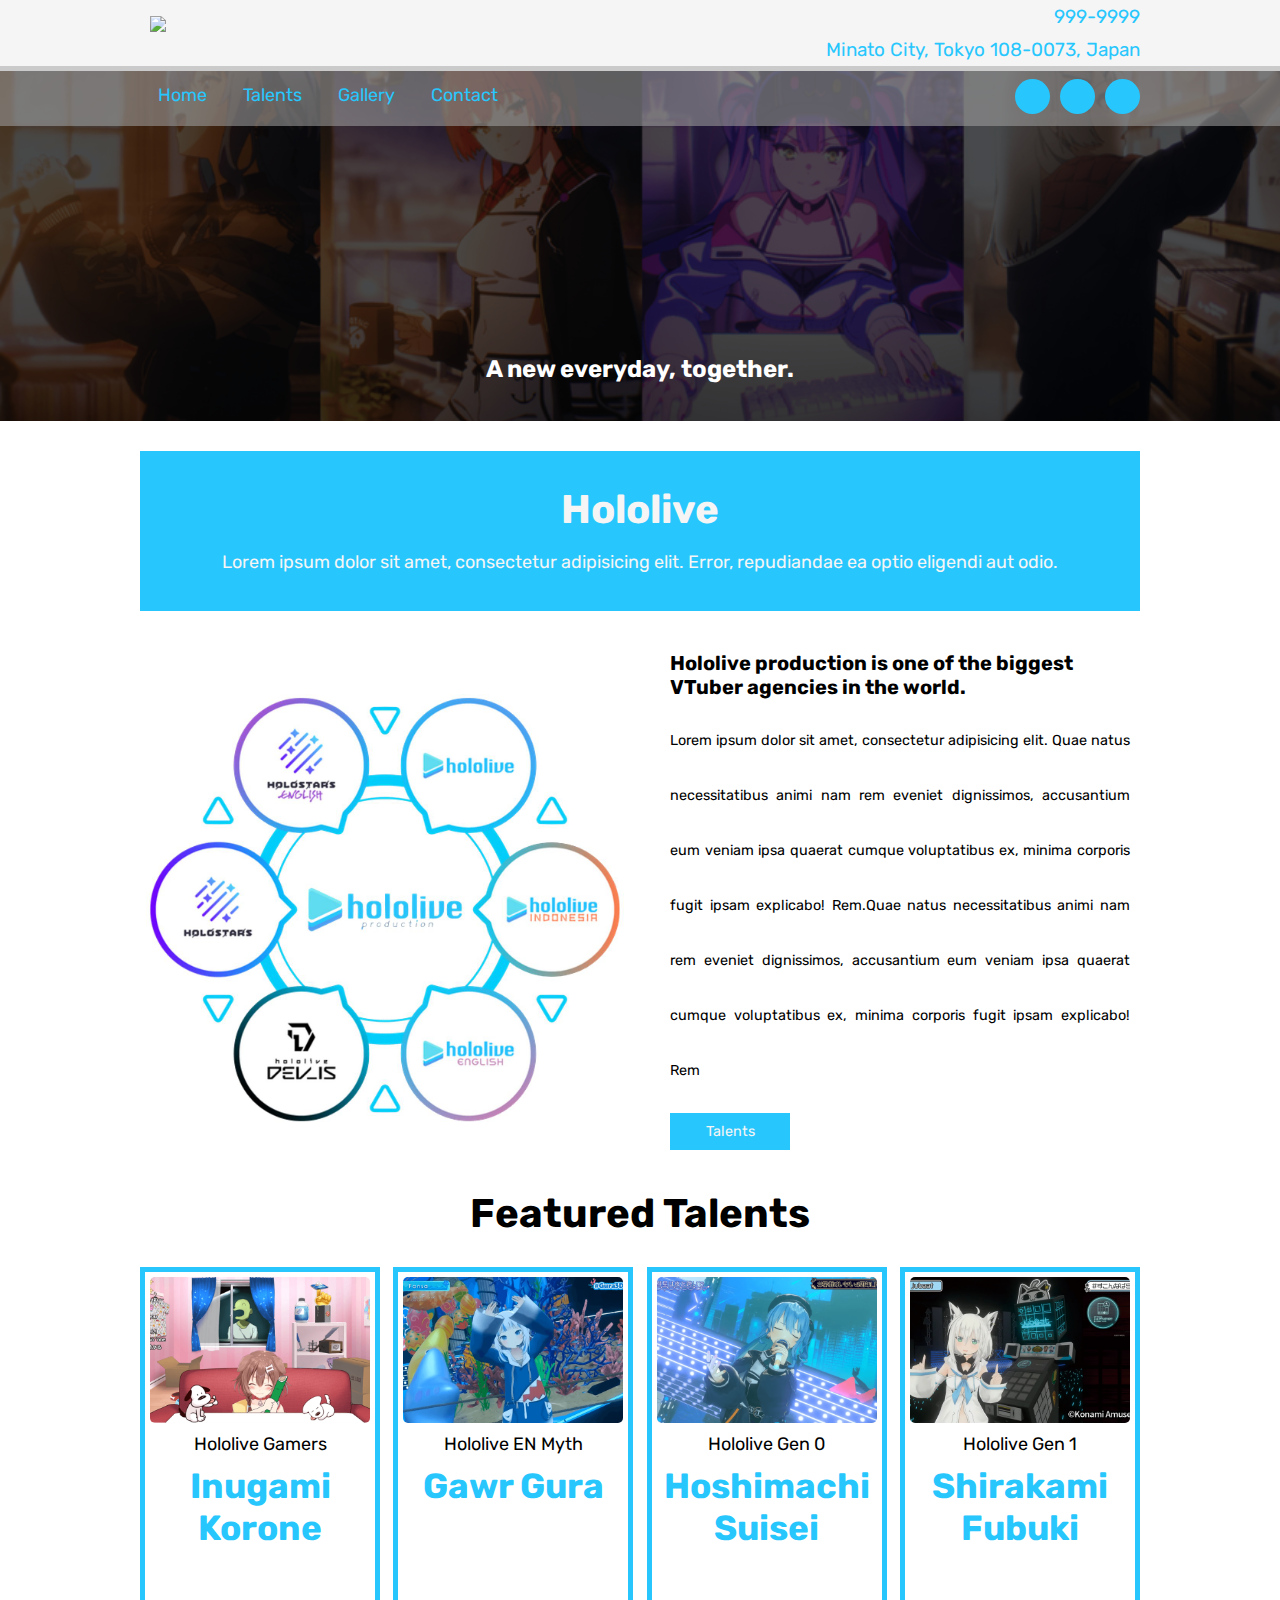
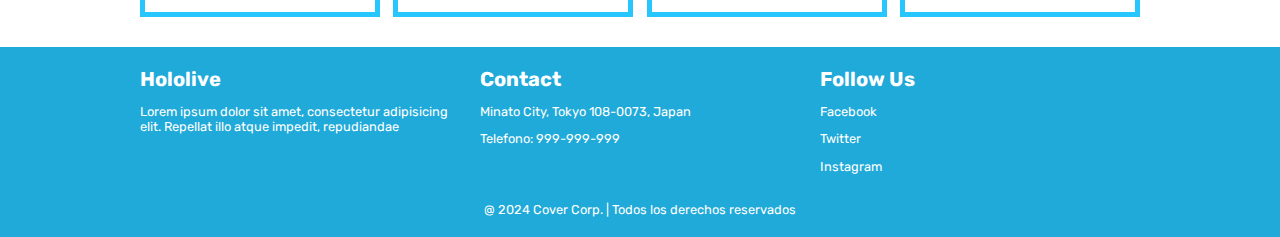
==== commit ef277a4c: "add icon, change of aboutus (header, banner, nav)(working)" ====
--- a/index.html
+++ b/index.html
@@ -2,11 +2,11 @@
 <html lang="es">
 <head>
     <meta charset="UTF-8">
-    <title>Home</title>
+    <title>Hololive</title>
     <meta name="viewport" content="width=device-width, user-scalable=yes, initial-scale=1.0, maximum-scale=2.0, minimum-scale=1.0">
     <link rel="stylesheet" href="css/style.css">
     <link href="https://file.myfontastic.com/3j45yvRpaWhzeStdASehh9/icons.css" rel="stylesheet">
-    
+    <link rel="icon" href="./Images/Hololive-Production-Symbol.png" type="image/x-icon">    
 </head>
 
 <body>
@@ -52,7 +52,7 @@
 <!--Banner-->
     <section class="banner">
         <img src="images/hololive_banner.png" alt="" class="banner__img">
-        <div class="banner__content">Un nuevo día a día, Juntos</div>
+        <div class="banner__content">A new everyday, together.</div>
     </section>
 
 <!--principal-->
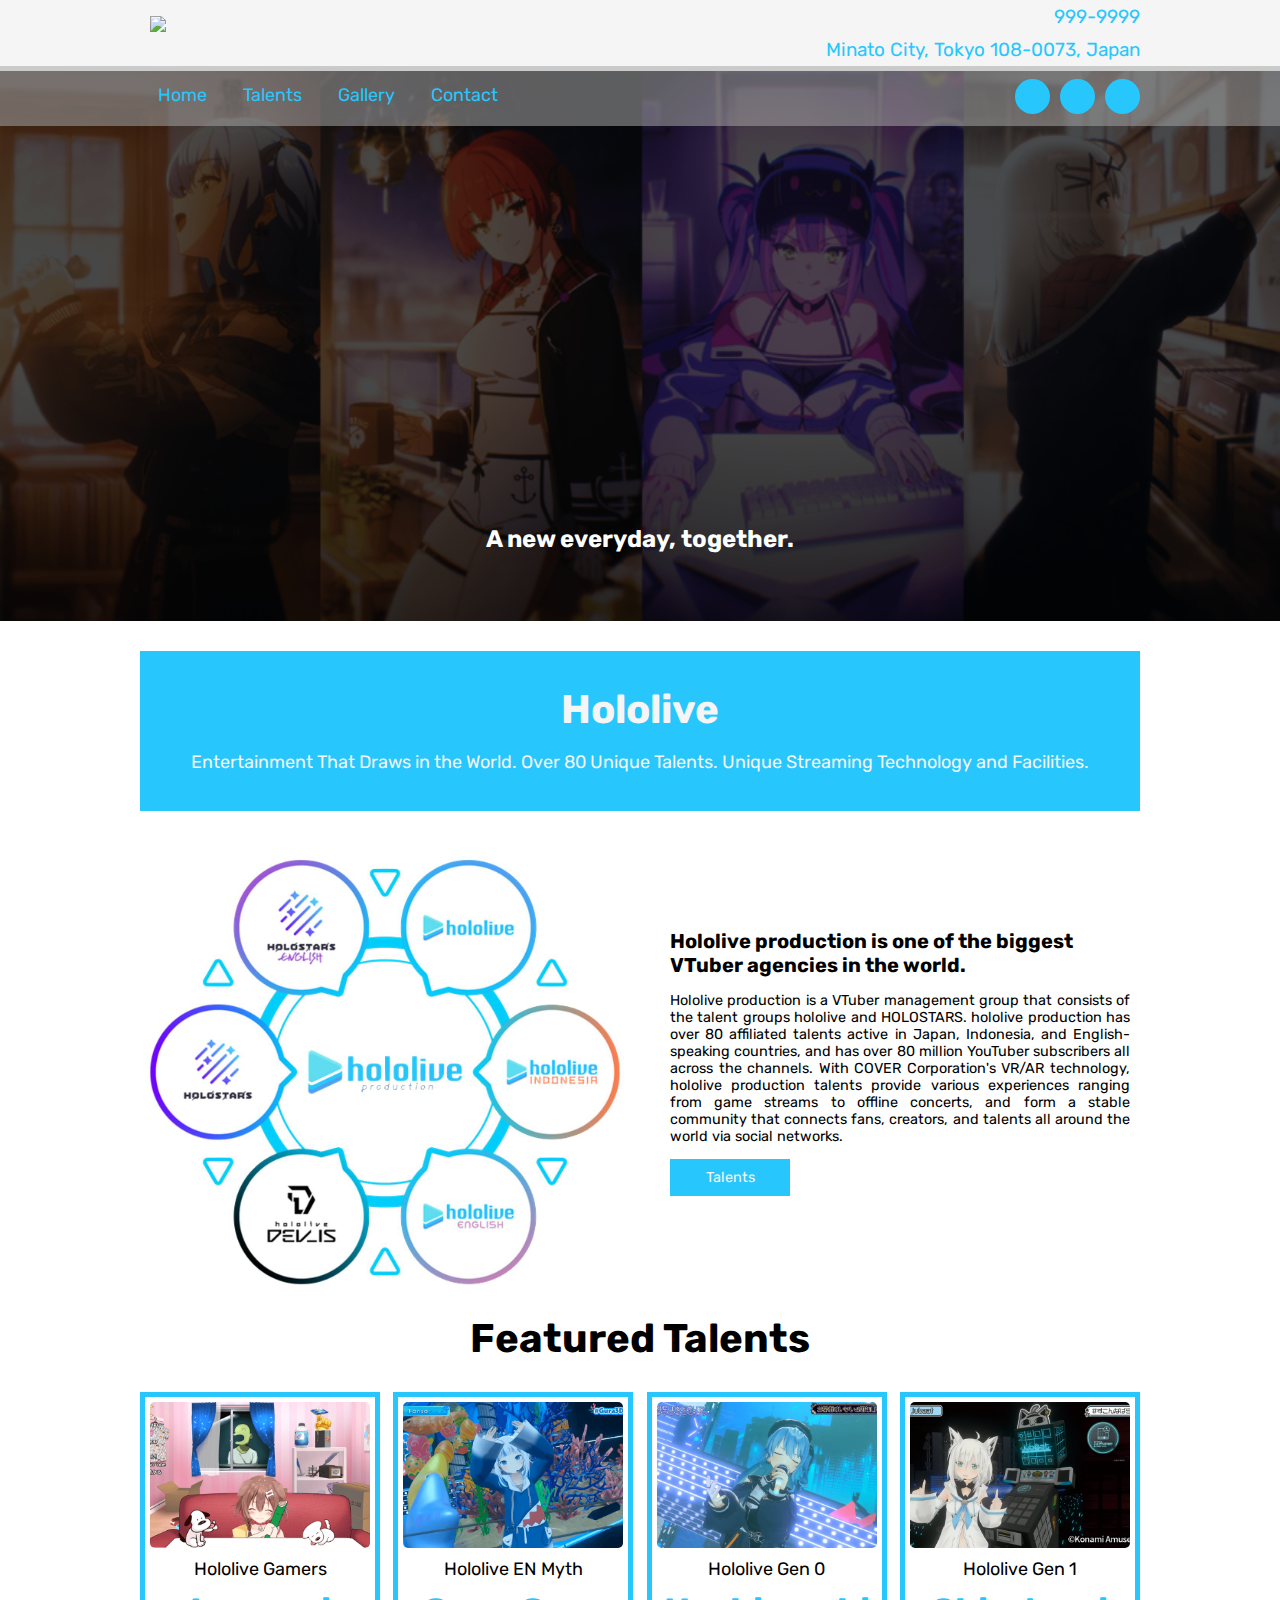
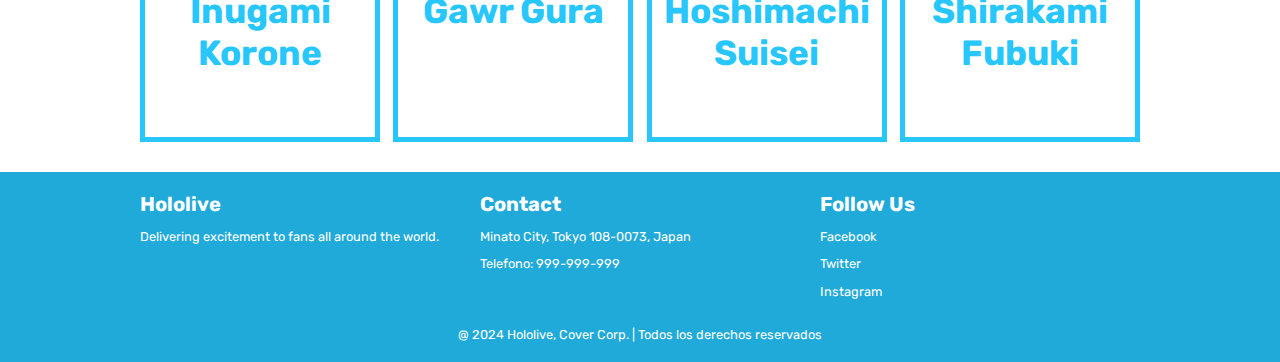
==== commit 7ca5fa0b: "text changes and adjustments" ====
--- a/index.html
+++ b/index.html
@@ -37,7 +37,7 @@
             <span class="icon-menu" id="btnmenu"></span>
             <ul class="menu" id="menu">
                 <li class="menu__item"><a href="/" class="menu__link menu__link--select">Home</a></li>
-                <li class="menu__item"><a href="aboutus.html" class="menu__link">Talents</a></li>
+                <li class="menu__item"><a href="talents.html" class="menu__link">Talents</a></li>
                 <li class="menu__item"><a href="gallery.html" class="menu__link">Gallery</a></li>
                 <li class="menu__item"><a href="contact.html" class="menu__link">Contact</a></li>
             </ul>
@@ -62,7 +62,7 @@
             <div class="container">
                 <h2 class="main__title">Hololive</h2>
                 <p class="main_txt">
-                    Lorem ipsum dolor sit amet, consectetur adipisicing elit. Error, repudiandae ea optio eligendi aut odio.
+                    Entertainment That Draws in the World. Over 80 Unique Talents. Unique Streaming Technology and Facilities.
                 </p>
             </div>
         </section>
@@ -74,7 +74,10 @@
                 </div>
                 <div class="column column--50">
                     <h3 class="column__title">Hololive production is one of the biggest VTuber agencies in the world.</h3>
-                    <p class="column__txt">Lorem ipsum dolor sit amet, consectetur adipisicing elit. Quae natus necessitatibus animi nam rem eveniet dignissimos, accusantium eum veniam ipsa quaerat cumque voluptatibus ex, minima corporis fugit ipsam explicabo! Rem.Quae natus necessitatibus animi nam rem eveniet dignissimos, accusantium eum veniam ipsa quaerat cumque voluptatibus ex, minima corporis fugit ipsam explicabo! Rem</p>
+                        <p class="column__txt">
+                            Hololive production is a VTuber management group that consists of the talent groups hololive and HOLOSTARS. hololive production has over 80 affiliated talents active in Japan, Indonesia, and English-speaking countries, and has over 80 million YouTuber subscribers all across the channels.
+                            With COVER Corporation's VR/AR technology, hololive production talents provide various experiences ranging from game streams to offline concerts, and form a stable community that connects fans, creators, and talents all around the world via social networks.
+                        </p>
                     <a href="" class="btn btn--contact">Talents</a>
                 </div>
             </div>
@@ -113,7 +116,7 @@
         <div class="container container--flex">
             <div class="column column--33">
                 <h2 class="column__title">Hololive</h2>
-                <p class="column__txt">Lorem ipsum dolor sit amet, consectetur adipisicing elit. Repellat illo atque impedit, repudiandae </p>
+                <p class="column__txt">Delivering excitement to fans all around the world.</p>
             </div>
             <div class="column column--33">
                 <h2 class="column__title">Contact</h2>
@@ -127,7 +130,7 @@
                 <p class="column__txt"><a href="https://twitter.com/hololive_En" class="icon-twitter">Twitter</a></p>
                 <p class="column__txt"><a href="https://www.instagram.com/hololiveproduction_en/" class="icon-instagram">Instagram</a></p>
             </div>
-            <p class="copy">@ 2024 Cover Corp. | Todos los derechos reservados</p>
+            <p class="copy">@ 2024 Hololive, Cover Corp. | Todos los derechos reservados</p>
         </div>
     </footer>
 
--- a/css/style.css
+++ b/css/style.css
@@ -177,7 +177,8 @@
 
 .banner__img{
     width: 100%;
-    height: 350px;
+    min-height: 350px;
+	max-height: 550px;
     object-fit:cover
 }
 
@@ -425,7 +426,7 @@
 	}
 
 	.main__about_description .column--50:nth-child(2) .column__txt{
-		line-height: 55px;
+		/* line-height: 55px; */
 		text-align: justify;
 	}
 
